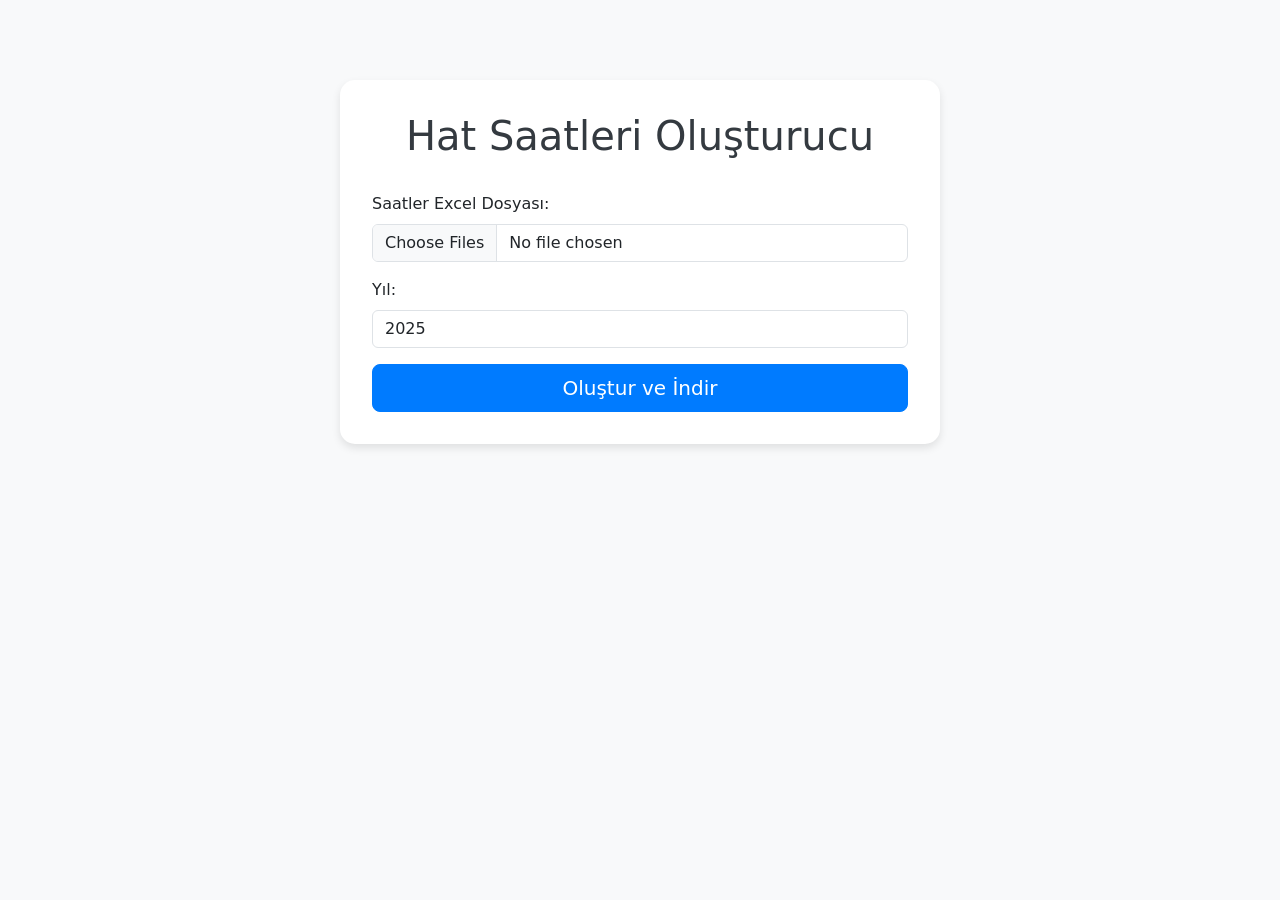
==== index.html @ 4dbb1e5b "Add files via upload" ====
<!DOCTYPE html>
<html lang="tr">
<head>
    <meta charset="UTF-8">
    <meta name="viewport" content="width=device-width, initial-scale=1.0">
    <title>Hat Saatleri Oluşturucu</title>
    <link href="https://cdn.jsdelivr.net/npm/bootstrap@5.3.0/dist/css/bootstrap.min.css" rel="stylesheet">
    <style>
        body {
            background-color: #f8f9fa;
        }
        .container {
            max-width: 600px;
            margin-top: 5rem;
            background-color: #fff;
            padding: 2rem;
            border-radius: 15px;
            box-shadow: 0 4px 8px rgba(0,0,0,0.1);
        }
        h1 {
            color: #343a40;
            font-weight: 300;
            text-align: center;
            margin-bottom: 2rem;
        }
        .form-label {
            font-weight: 500;
        }
        .btn-primary {
            background-color: #007bff;
            border-color: #007bff;
        }
        .btn-primary:hover {
            background-color: #0056b3;
            border-color: #0056b3;
        }
    </style>
</head>
<body>
    <div class="container">
        <h1>Hat Saatleri Oluşturucu</h1>
        <form action="/" method="post" enctype="multipart/form-data">
            <div class="mb-3">
                <label for="file" class="form-label">Saatler Excel Dosyası:</label>
                <input type="file" class="form-control" id="file" name="file" accept=".xlsx" multiple required>
            </div>
            <div class="mb-3">
                <label for="year" class="form-label">Yıl:</label>
                <input type="number" class="form-control" id="year" name="year" value="2025" required>
            </div>
            <div class="d-grid">
                <button type="submit" class="btn btn-primary btn-lg">Oluştur ve İndir</button>
            </div>
        </form>
    </div>
    <script src="https://cdn.jsdelivr.net/npm/bootstrap@5.3.0/dist/js/bootstrap.bundle.min.js"></script>
</body>
</html>
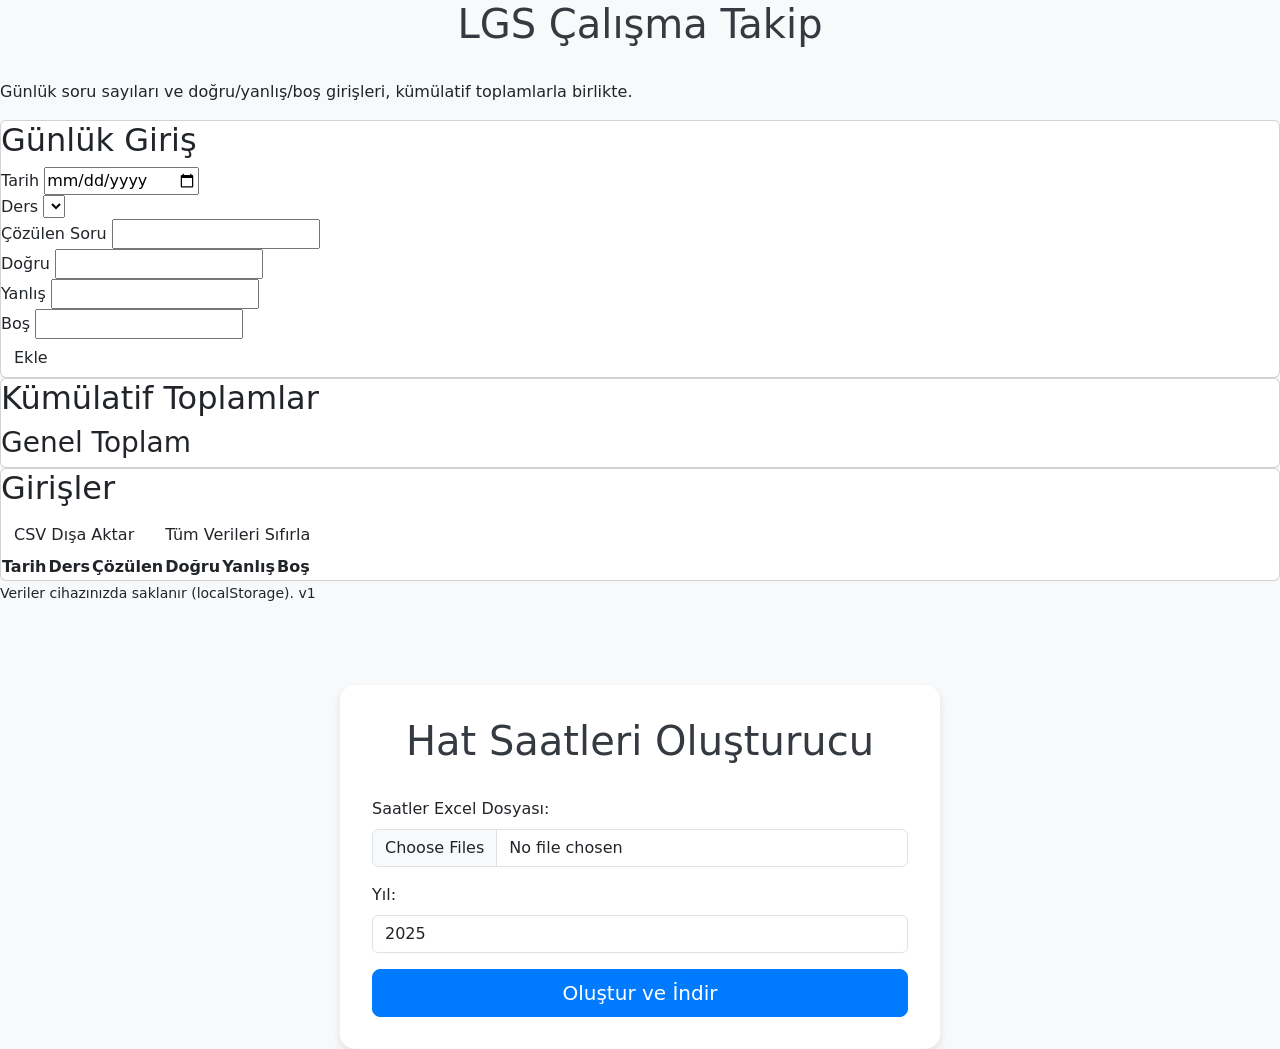
==== commit d30f22e1: "feat: Add LGS study tracker app with HTML, CSS, and JS Co-authored-by: ozel.emre <ozel.emre@gmail.co" ====
--- a/index.html
+++ b/index.html
@@ -1,3 +1,103 @@
+<!DOCTYPE html>
+<html lang="tr">
+<head>
+    <meta charset="UTF-8">
+    <meta name="viewport" content="width=device-width, initial-scale=1.0">
+    <title>LGS Çalışma Takip</title>
+    <link rel="stylesheet" href="/workspace/style.css">
+</head>
+<body>
+    <div class="app-container">
+        <header class="app-header">
+            <h1>LGS Çalışma Takip</h1>
+            <p>Günlük soru sayıları ve doğru/yanlış/boş girişleri, kümülatif toplamlarla birlikte.</p>
+        </header>
+
+        <section class="card" id="entry-section">
+            <h2>Günlük Giriş</h2>
+            <form id="entry-form" autocomplete="off" novalidate>
+                <div class="form-grid">
+                    <div class="form-field">
+                        <label for="date">Tarih</label>
+                        <input type="date" id="date" name="date" required>
+                    </div>
+                    <div class="form-field">
+                        <label for="subject">Ders</label>
+                        <select id="subject" name="subject" required></select>
+                    </div>
+                    <div class="form-field">
+                        <label for="solved">Çözülen Soru</label>
+                        <input type="number" id="solved" name="solved" inputmode="numeric" min="0" step="1" required>
+                    </div>
+                    <div class="form-field">
+                        <label for="correct">Doğru</label>
+                        <input type="number" id="correct" name="correct" inputmode="numeric" min="0" step="1" required>
+                    </div>
+                    <div class="form-field">
+                        <label for="wrong">Yanlış</label>
+                        <input type="number" id="wrong" name="wrong" inputmode="numeric" min="0" step="1" required>
+                    </div>
+                    <div class="form-field">
+                        <label for="blank">Boş</label>
+                        <input type="number" id="blank" name="blank" inputmode="numeric" min="0" step="1" required>
+                    </div>
+                </div>
+                <div class="form-actions">
+                    <button type="submit" class="btn primary">Ekle</button>
+                    <span id="form-hint" class="hint"></span>
+                </div>
+            </form>
+        </section>
+
+        <section class="card" id="totals-section">
+            <h2>Kümülatif Toplamlar</h2>
+            <div id="totals-grid" class="totals-grid"></div>
+            <div class="overall">
+                <h3>Genel Toplam</h3>
+                <div id="overall-totals" class="overall-totals"></div>
+            </div>
+        </section>
+
+        <section class="card" id="entries-section">
+            <div class="section-header">
+                <h2>Girişler</h2>
+                <div class="section-actions">
+                    <button id="export-btn" class="btn">CSV Dışa Aktar</button>
+                    <button id="reset-btn" class="btn danger">Tüm Verileri Sıfırla</button>
+                </div>
+            </div>
+            <div class="table-wrapper">
+                <table id="entries-table">
+                    <thead>
+                        <tr>
+                            <th>Tarih</th>
+                            <th>Ders</th>
+                            <th>Çözülen</th>
+                            <th>Doğru</th>
+                            <th>Yanlış</th>
+                            <th>Boş</th>
+                            <th></th>
+                        </tr>
+                    </thead>
+                    <tbody id="entries-tbody"></tbody>
+                </table>
+            </div>
+        </section>
+
+        <footer class="app-footer">
+            <small>Veriler cihazınızda saklanır (localStorage). v1</small>
+        </footer>
+    </div>
+
+    <script src="/workspace/app.js"></script>
+    <noscript>Bu uygulamayı kullanmak için JavaScript etkin olmalıdır.</noscript>
+    
+    <!--
+        Made with ❤️ for LGS öğrencileri.
+    -->
+</body>
+</html>
+
 <!DOCTYPE html>
 <html lang="tr">
 <head>
